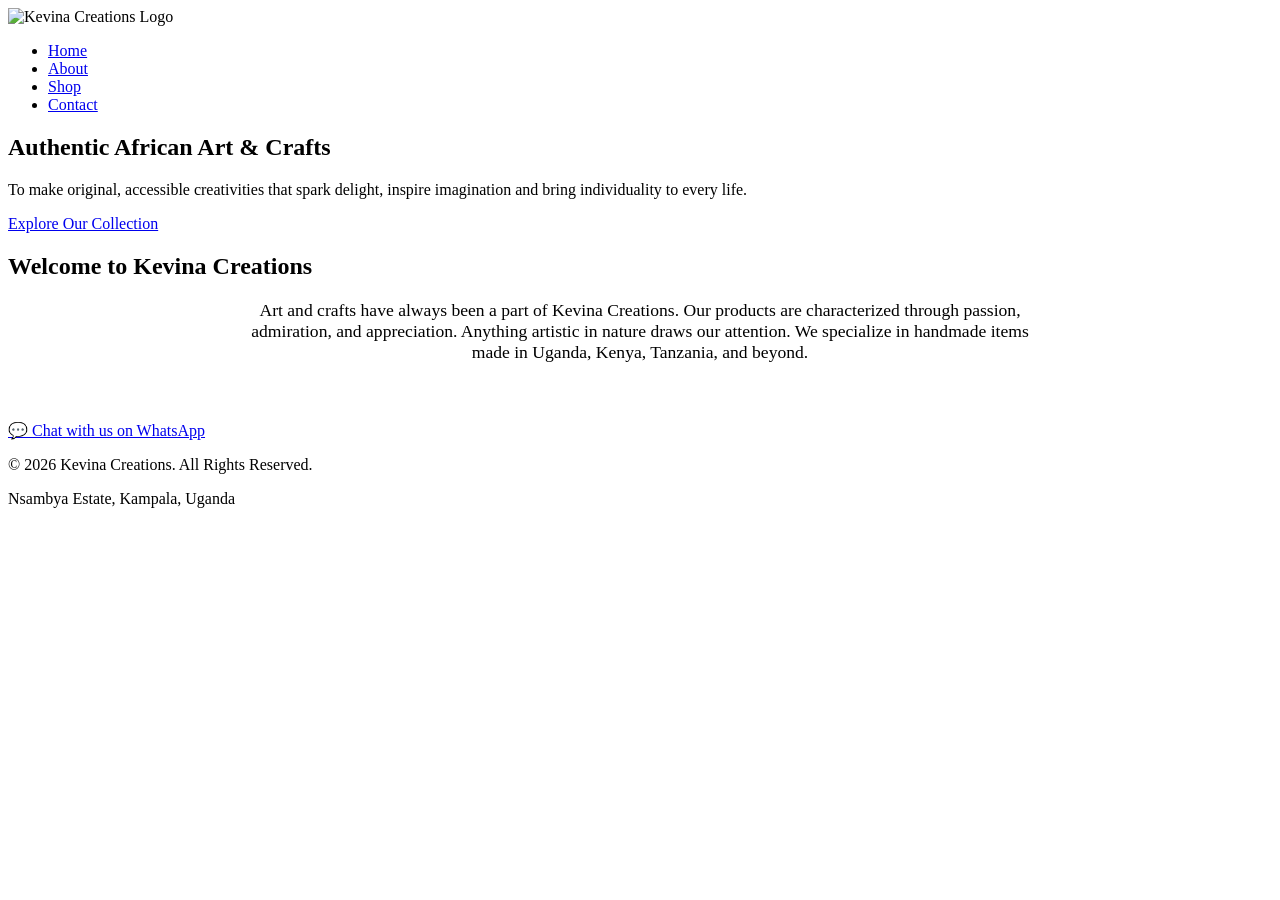
==== index.html @ 6409f2ae "Create index.html" ====
<!DOCTYPE html>
<html lang="en">
<head>
    <meta charset="UTF-8">
    <meta name="viewport" content="width=device-width, initial-scale=1.0">
    <title>Kevina Creations | Home</title>
    <link rel="stylesheet" href="style.css">
</head>
<body>

    <header>
        <div class="logo">
            <img src="logo.png" alt="Kevina Creations Logo">
        </div>
        <nav>
            <ul>
                <li><a href="index.html">Home</a></li>
                <li><a href="about.html">About</a></li>
                <li><a href="shop.html">Shop</a></li>
                <li><a href="contact.html">Contact</a></li>
            </ul>
        </nav>
    </header>

    <section class="hero">
        <h1>Authentic African Art & Crafts</h1>
        <p>To make original, accessible creativities that spark delight, inspire imagination and bring individuality to every life.</p>
        <a href="shop.html" class="btn">Explore Our Collection</a>
    </section>

    <section class="container">
        <h2>Welcome to Kevina Creations</h2>
        <div class="section-divider"></div>
        <p style="text-align: center; max-width: 800px; margin: 0 auto; font-size: 1.1rem;">
            Art and crafts have always been a part of Kevina Creations. Our products are characterized through passion, admiration, and appreciation. Anything artistic in nature draws our attention. We specialize in handmade items made in Uganda, Kenya, Tanzania, and beyond.
        </p>
        <div style="text-align: center; margin-top: 40px;">
            <a href="about.html" class="btn" style="background-color: var(--dark-green); color: white;">Read Our Story</a>
        </div>
    </section>

    <a href="https://wa.me/256772540891" class="whatsapp-btn" target="_blank">
        💬 Chat with us on WhatsApp
    </a>

    <footer>
        <p>&copy; 2026 Kevina Creations. All Rights Reserved.</p>
        <p>Nsambya Estate, Kampala, Uganda</p>
    </footer>

</body>
</html>
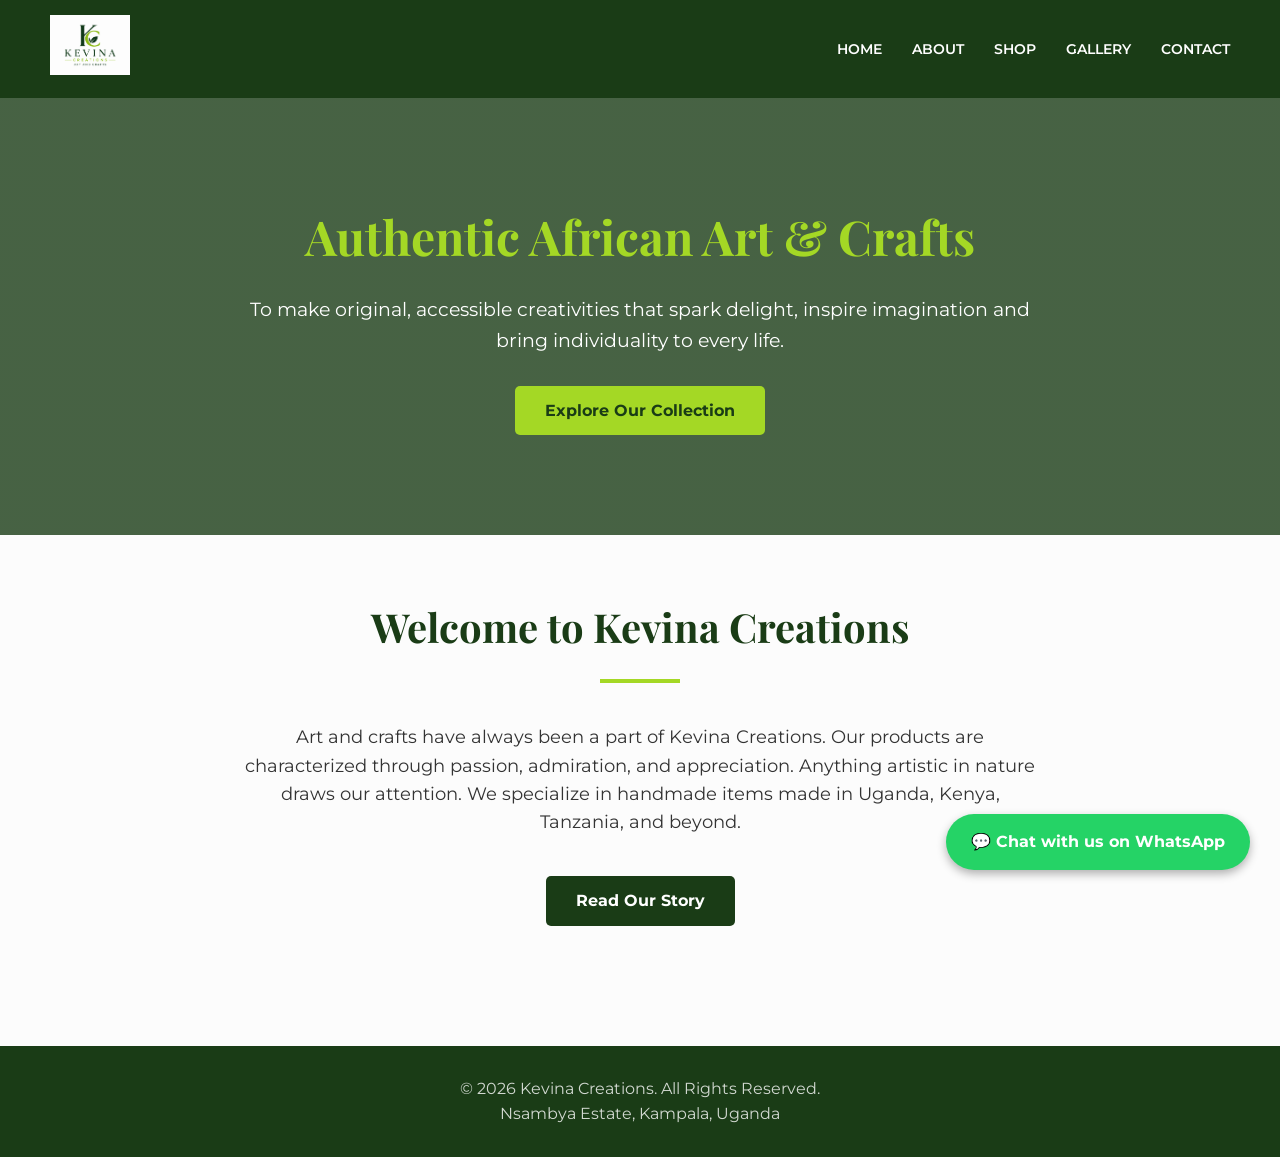
==== commit 601655a4: "Update index.html" ====
--- a/index.html
+++ b/index.html
@@ -17,6 +17,7 @@
                 <li><a href="index.html">Home</a></li>
                 <li><a href="about.html">About</a></li>
                 <li><a href="shop.html">Shop</a></li>
+                <li><a href="gallery.html">Gallery</a></li>
                 <li><a href="contact.html">Contact</a></li>
             </ul>
         </nav>
--- a/style.css
+++ b/style.css
@@ -0,0 +1,52 @@
+@import url('https://fonts.googleapis.com/css2?family=Montserrat:wght@400;600&family=Playfair+Display:wght@700&display=swap');
+
+:root {
+    --dark-green: #1a3c16;
+    --lemon-green: #a4d825;
+    --bg-color: #fcfcfc;
+    --text-color: #333;
+}
+
+* { margin: 0; padding: 0; box-sizing: border-box; }
+body { font-family: 'Montserrat', sans-serif; background-color: var(--bg-color); color: var(--text-color); line-height: 1.6; }
+
+/* Navbar */
+header { background-color: var(--dark-green); padding: 15px 50px; display: flex; justify-content: space-between; align-items: center; position: sticky; top: 0; z-index: 100; }
+.logo img { height: 60px; }
+nav ul { list-style: none; display: flex; gap: 30px; }
+nav a { color: white; text-decoration: none; font-weight: 600; text-transform: uppercase; font-size: 14px; transition: 0.3s; }
+nav a:hover { color: var(--lemon-green); }
+
+/* Hero Section */
+.hero { text-align: center; padding: 100px 20px; background: linear-gradient(rgba(26, 60, 22, 0.8), rgba(26, 60, 22, 0.8)), url('https://images.unsplash.com/photo-1590727263548-234a54b428c2?ixlib=rb-4.0.3&auto=format&fit=crop&w=1920&q=80') center/cover; color: white; }
+.hero h1 { font-family: 'Playfair Display', serif; font-size: 3rem; margin-bottom: 20px; color: var(--lemon-green); }
+.hero p { font-size: 1.2rem; max-width: 800px; margin: 0 auto 30px; }
+
+/* Buttons */
+.btn { display: inline-block; padding: 12px 30px; background-color: var(--lemon-green); color: var(--dark-green); text-decoration: none; font-weight: bold; border-radius: 5px; transition: 0.3s; }
+.btn:hover { background-color: white; }
+
+/* Content Sections */
+.container { max-width: 1200px; margin: 0 auto; padding: 60px 20px; }
+h2 { font-family: 'Playfair Display', serif; color: var(--dark-green); font-size: 2.5rem; margin-bottom: 20px; text-align: center; }
+.section-divider { width: 80px; height: 4px; background-color: var(--lemon-green); margin: 0 auto 40px; }
+
+/* Shop Grid */
+.shop-grid { display: grid; grid-template-columns: repeat(auto-fit, minmax(300px, 1fr)); gap: 30px; }
+.category-card { background: white; border-radius: 10px; padding: 30px; box-shadow: 0 5px 15px rgba(0,0,0,0.05); border-top: 5px solid var(--lemon-green); }
+.category-card h3 { color: var(--dark-green); margin-bottom: 15px; font-family: 'Playfair Display', serif; font-size: 1.5rem; }
+.category-card ul { list-style: none; }
+.category-card li { padding: 8px 0; border-bottom: 1px solid #eee; display: flex; justify-content: space-between; }
+.category-card li span { font-weight: bold; color: var(--dark-green); }
+
+/* Contact Box */
+.contact-box { background: white; padding: 40px; border-radius: 10px; box-shadow: 0 5px 15px rgba(0,0,0,0.05); text-align: center; max-width: 600px; margin: 0 auto; }
+.contact-box p { margin: 15px 0; font-size: 1.1rem; }
+
+/* Floating WhatsApp Button */
+.whatsapp-btn { position: fixed; bottom: 30px; right: 30px; background-color: #25D366; color: white; padding: 15px 25px; border-radius: 50px; text-decoration: none; font-weight: bold; box-shadow: 0 4px 10px rgba(0,0,0,0.3); display: flex; align-items: center; gap: 10px; z-index: 1000; transition: 0.3s; }
+.whatsapp-btn:hover { transform: scale(1.05); }
+
+/* Footer */
+footer { background-color: var(--dark-green); color: white; text-align: center; padding: 30px 20px; margin-top: 60px; }
+footer p { opacity: 0.8; }
